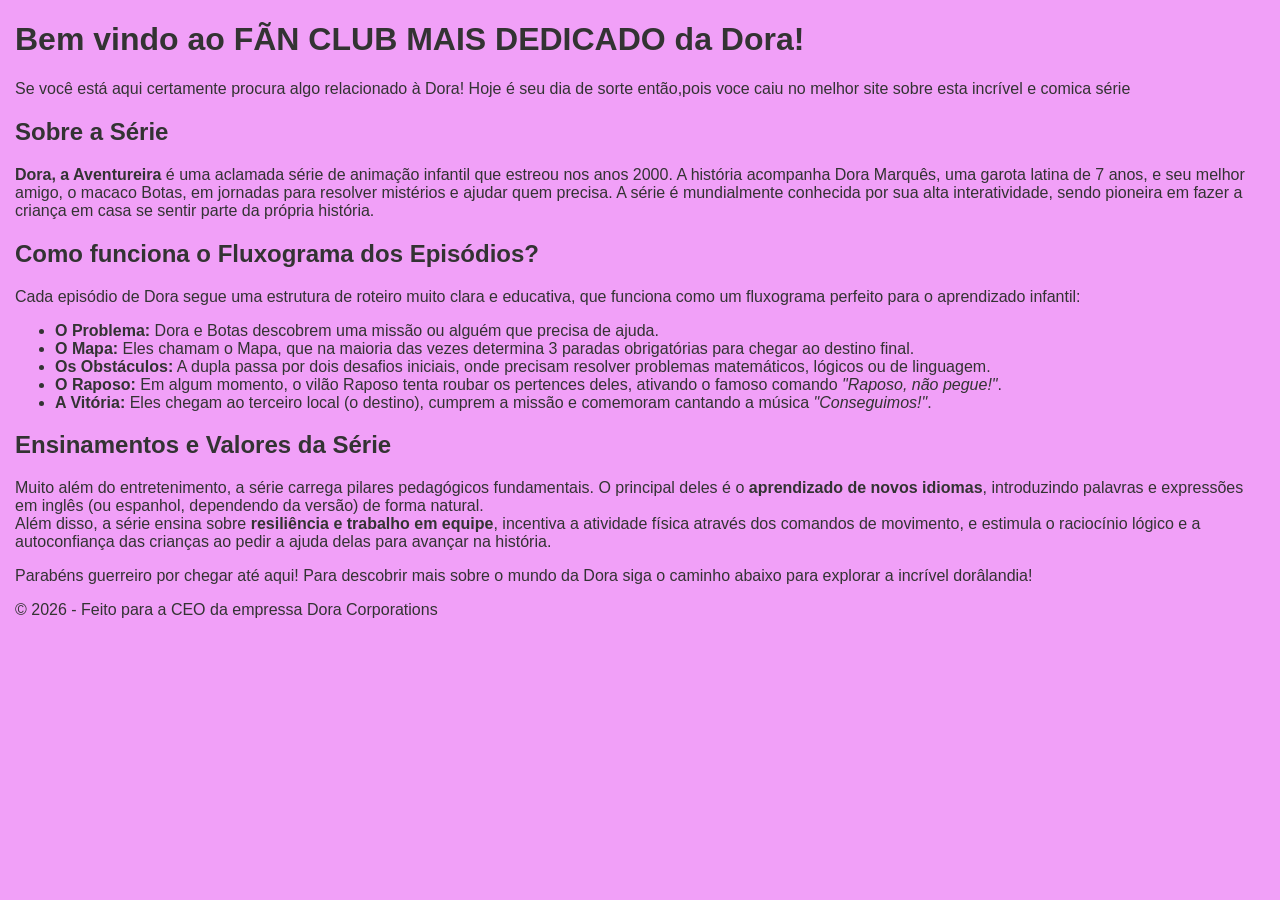
==== Trabalho-dora-aventureira/index.html @ af1080e1 "Update index.html" ====
<!DOCTYPE html>
<html lang="pt-BR">
<head>
  
    <meta charset="UTF-8">
    <meta name="viewport" content="width=device-width, initial-scale=1.0">
    <title>Fandora</title>
   <link rel="icon" type="image" href="imgs/logotipo_dora.png">
  <link rel="stylesheet" href="estilo_rodrigo.css">
</head>
<body>
  <header>
    <h1>Bem vindo ao <strong>FÃN CLUB MAIS DEDICADO</strong> da Dora!</h1>
      <div><p>Se você está aqui certamente procura algo relacionado à Dora! Hoje é seu dia de sorte então,pois voce caiu no melhor site sobre esta incrível e comica série</p></div></header>
  
  <section id="sobre-a-dora">
    <h2>Sobre a Série</h2>
    <p>
        <strong>Dora, a Aventureira</strong> é uma aclamada série de animação infantil que estreou nos anos 2000. 
        A história acompanha Dora Marquês, uma garota latina de 7 anos, e seu melhor amigo, o macaco Botas, em jornadas para resolver mistérios e ajudar quem precisa. 
        A série é mundialmente conhecida por sua alta interatividade, sendo pioneira em fazer a criança em casa se sentir parte da própria história.
    </p>

    <h2>Como funciona o Fluxograma dos Episódios?</h2>
    <p>
        Cada episódio de Dora segue uma estrutura de roteiro muito clara e educativa, que funciona como um fluxograma perfeito para o aprendizado infantil:
    </p>
    <ul>
        <li><strong>O Problema:</strong> Dora e Botas descobrem uma missão ou alguém que precisa de ajuda.</li>
        <li><strong>O Mapa:</strong> Eles chamam o Mapa, que na maioria das vezes determina 3 paradas obrigatórias para chegar ao destino final.</li>
        <li><strong>Os Obstáculos:</strong> A dupla passa por dois desafios iniciais, onde precisam resolver problemas matemáticos, lógicos ou de linguagem.</li>
        <li><strong>O Raposo:</strong> Em algum momento, o vilão Raposo tenta roubar os pertences deles, ativando o famoso comando <em>"Raposo, não pegue!"</em>.</li>
        <li><strong>A Vitória:</strong> Eles chegam ao terceiro local (o destino), cumprem a missão e comemoram cantando a música <em>"Conseguimos!"</em>.</li>
    </ul>

    <h2>Ensinamentos e Valores da Série</h2>
    <p>
        Muito além do entretenimento, a série carrega pilares pedagógicos fundamentais. O principal deles é o <strong>aprendizado de novos idiomas</strong>, introduzindo palavras e expressões em inglês (ou espanhol, dependendo da versão) de forma natural.<br>
      Além disso, a série ensina sobre <strong>resiliência e trabalho em equipe</strong>, incentiva a atividade física através dos comandos de movimento, e estimula o raciocínio lógico e a autoconfiança das crianças ao pedir a ajuda delas para avançar na história.
    </p>
</section> <section id="mapa_e_links">
        <p> Parabéns guerreiro por chegar até aqui! Para descobrir mais sobre o mundo da Dora siga o caminho abaixo para explorar a incrível dorâlandia! </p>
  <!-- imagem de um caminho q conecta diretamente aos links interativos q levam o leitor à outra pagina-->
</section>
  <footer class="footer">
            <p>&copy; 2026 - Feito para a CEO da empressa Dora Corporations</p>
        </footer>
</body>
</html>

</body>
</html>
---- Trabalho-dora-aventureira/estilo_rodrigo.css ----
body {

    min-height: 100px;
    margin: 15px;
    background-attachment: fixed; 
    background-color: #ee8af7cf;
    font-family: sans-serif;
    color: #333; 
    font-family: 'Quicksand', sans-serif;
}
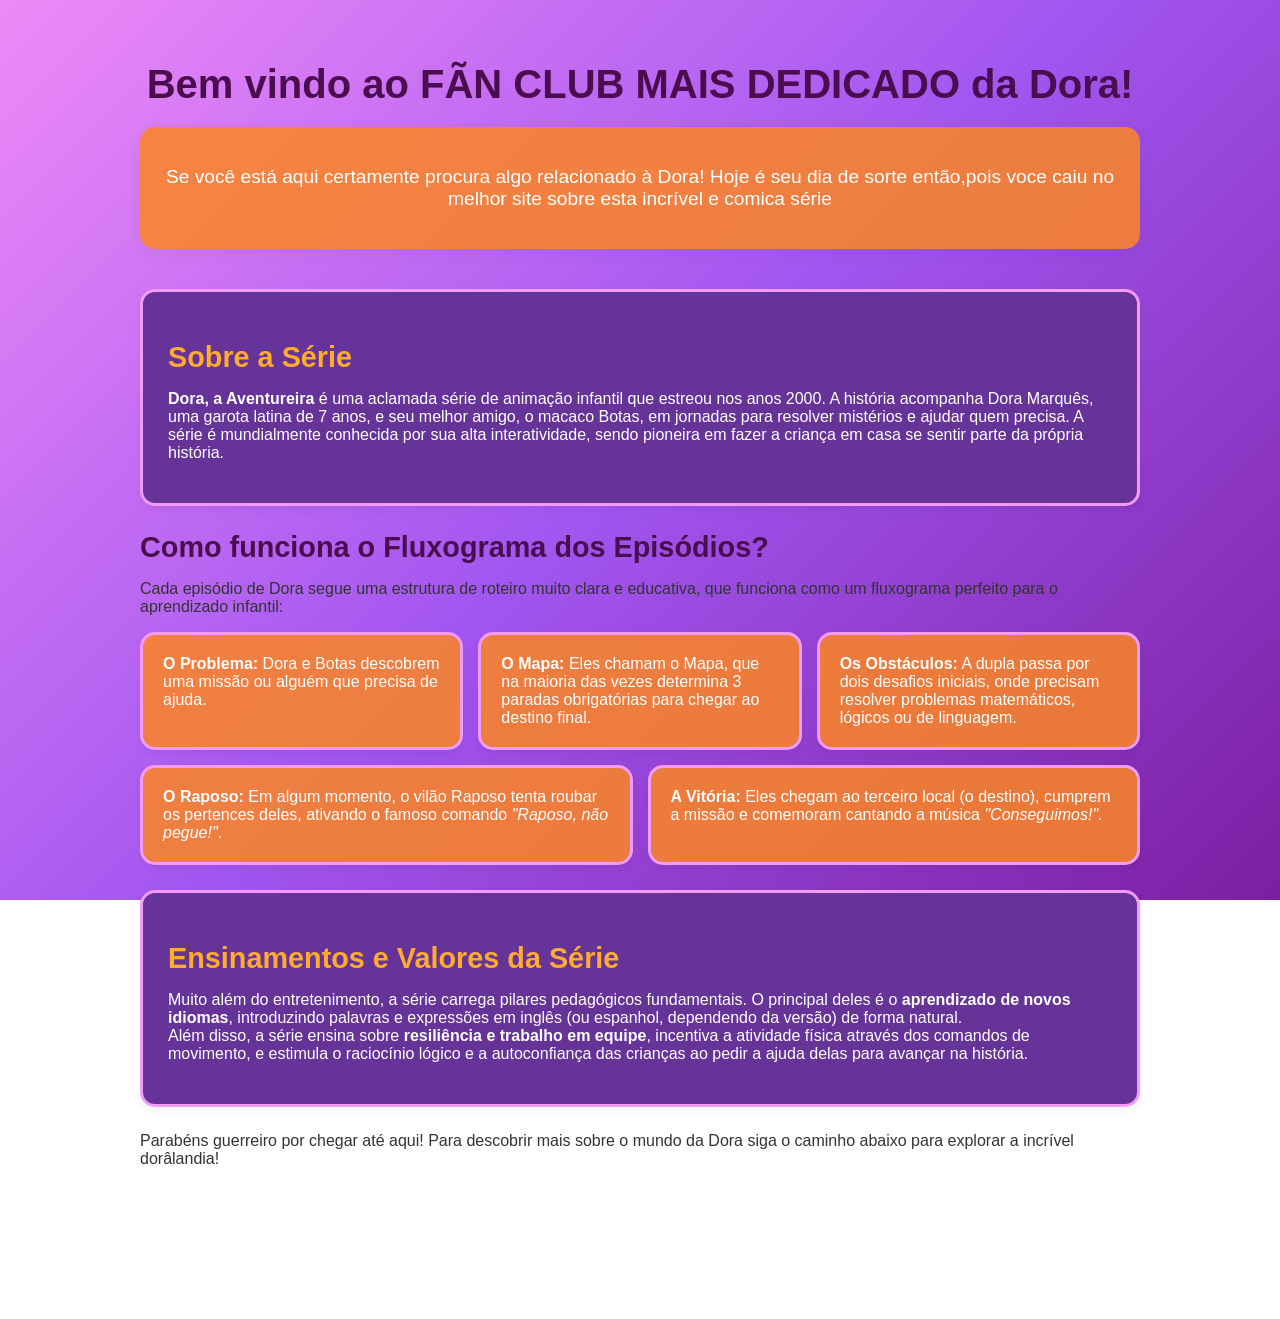
==== commit df86e6d1: "Update index.html" ====
--- a/Trabalho-dora-aventureira/index.html
+++ b/Trabalho-dora-aventureira/index.html
@@ -5,10 +5,15 @@
     <meta charset="UTF-8">
     <meta name="viewport" content="width=device-width, initial-scale=1.0">
     <title>Fandora</title>
-   <link rel="icon" type="image" href="imgs/logotipo_dora.png">
-  <link rel="stylesheet" href="estilo_rodrigo.css">
+    <link rel="icon" type="image" href="imgs/logotipo_dora.png">
+    <link rel="stylesheet" href="style.css">
+    <link rel="stylesheet" href="index.css">
+  
 </head>
+  
 <body>
+  
+   <div class="content">
   <header>
     <h1>Bem vindo ao <strong>FÃN CLUB MAIS DEDICADO</strong> da Dora!</h1>
       <div><p>Se você está aqui certamente procura algo relacionado à Dora! Hoje é seu dia de sorte então,pois voce caiu no melhor site sobre esta incrível e comica série</p></div></header>
@@ -19,8 +24,8 @@
         <strong>Dora, a Aventureira</strong> é uma aclamada série de animação infantil que estreou nos anos 2000. 
         A história acompanha Dora Marquês, uma garota latina de 7 anos, e seu melhor amigo, o macaco Botas, em jornadas para resolver mistérios e ajudar quem precisa. 
         A série é mundialmente conhecida por sua alta interatividade, sendo pioneira em fazer a criança em casa se sentir parte da própria história.
-    </p>
-
+    </p></section>
+      <section id="fluxograma">
     <h2>Como funciona o Fluxograma dos Episódios?</h2>
     <p>
         Cada episódio de Dora segue uma estrutura de roteiro muito clara e educativa, que funciona como um fluxograma perfeito para o aprendizado infantil:
@@ -31,22 +36,26 @@
         <li><strong>Os Obstáculos:</strong> A dupla passa por dois desafios iniciais, onde precisam resolver problemas matemáticos, lógicos ou de linguagem.</li>
         <li><strong>O Raposo:</strong> Em algum momento, o vilão Raposo tenta roubar os pertences deles, ativando o famoso comando <em>"Raposo, não pegue!"</em>.</li>
         <li><strong>A Vitória:</strong> Eles chegam ao terceiro local (o destino), cumprem a missão e comemoram cantando a música <em>"Conseguimos!"</em>.</li>
-    </ul>
-
+    </ul></section>
+      <section id="Ensinamentos">
     <h2>Ensinamentos e Valores da Série</h2>
     <p>
         Muito além do entretenimento, a série carrega pilares pedagógicos fundamentais. O principal deles é o <strong>aprendizado de novos idiomas</strong>, introduzindo palavras e expressões em inglês (ou espanhol, dependendo da versão) de forma natural.<br>
       Além disso, a série ensina sobre <strong>resiliência e trabalho em equipe</strong>, incentiva a atividade física através dos comandos de movimento, e estimula o raciocínio lógico e a autoconfiança das crianças ao pedir a ajuda delas para avançar na história.
     </p>
-</section> <section id="mapa_e_links">
+</section> 
+  <section id="mapa_e_links">
         <p> Parabéns guerreiro por chegar até aqui! Para descobrir mais sobre o mundo da Dora siga o caminho abaixo para explorar a incrível dorâlandia! </p>
   <!-- imagem de um caminho q conecta diretamente aos links interativos q levam o leitor à outra pagina-->
 </section>
+     </div>
   <footer class="footer">
             <p>&copy; 2026 - Feito para a CEO da empressa Dora Corporations</p>
         </footer>
 </body>
+  
 </html>
 
 </body>
+
 </html>
--- a/Trabalho-dora-aventureira/style.css
+++ b/Trabalho-dora-aventureira/style.css
@@ -0,0 +1,42 @@
+body {
+
+    min-height: 100px;
+    margin: 15px;
+    background-attachment: fixed; 
+    font-family: sans-serif;
+    color: #333; 
+    font-family: 'Quicksand', sans-serif;
+    background-image: linear-gradient(135deg, #ee8af7 0%, #a256f0 50%, #7b1fa2 100%);
+}
+
+header h1 {
+    font-size: 2.5rem;
+    color: #4a0e4e;     
+    text-align: center;
+    margin-bottom: 20px;
+}
+
+h2 {
+    font-size: 1.8rem;
+    color: #ffab2d;     
+    margin-bottom: 15px;
+}
+
+footer {
+
+  color: white;
+  padding: 25px;
+  text-align: center;
+}
+header div {
+    background-color: rgba(252, 133, 35, 0.85); 
+    padding: 20px;
+    border-radius: 15px;
+    text-align: center;
+    font-size: 1.2rem;
+    margin-bottom: 40px;
+    box-shadow: 0 4px 15px rgba(0, 0, 0, 0.05);
+    font-family: sans-serif;
+    color: white; 
+    font-family: 'Quicksand', sans-serif;
+}
--- a/Trabalho-dora-aventureira/index.css
+++ b/Trabalho-dora-aventureira/index.css
@@ -0,0 +1,65 @@
+.content {
+  flex: 1;
+    max-width: 1000px;  
+    margin: 0 auto;     
+    padding: 20px;
+}
+
+#sobre-a-dora {
+    background-color: rebeccapurple; 
+    padding: 25px;            
+
+    border: 3px solid #f29bfa;    
+    border-radius: 15px;         
+    
+    box-shadow: 0 4px 10px rgba(0, 0, 0, 0.05); 
+    margin-bottom: 25px;
+    
+    font-family: sans-serif;
+    color: white; 
+    font-family: 'Quicksand', sans-serif;
+}
+
+
+
+#fluxograma ul {
+    display: flex;
+    flex-wrap: wrap;       
+    gap: 15px;            
+    padding: 0;
+    list-style: none;      
+}
+
+#fluxograma li {
+    flex: 1;               
+    min-width: 200px;      
+    background-color: rgba(252, 133, 35, 0.85);
+    padding: 20px;
+    border: 3px solid #f29bfa;
+    border-radius: 15px;
+    box-shadow: 0 4px 10px rgba(0, 0, 0, 0.05);
+    transition: transform 0.2s ease, box-shadow 0.2s ease;
+    font-family: sans-serif;
+    color: white; 
+    font-family: 'Quicksand', sans-serif;
+}
+#fluxograma h2 {
+    color: #4a0e4e; 
+}
+
+#fluxograma li:hover {
+    transform: translateY(-5px);
+    box-shadow: 0 6px 15px rgba(0, 0, 0, 0.1);
+}
+#Ensinamentos {
+    background-color: rebeccapurple; 
+    padding: 25px;            
+    border: 3px solid #f29bfa;    
+    border-radius: 15px;         
+    box-shadow: 0 4px 10px rgba(0, 0, 0, 0.05); 
+    margin-bottom: 25px;
+    margin-top: 25px; 
+    font-family: sans-serif;
+    color: white; 
+    font-family: 'Quicksand', sans-serif;
+}
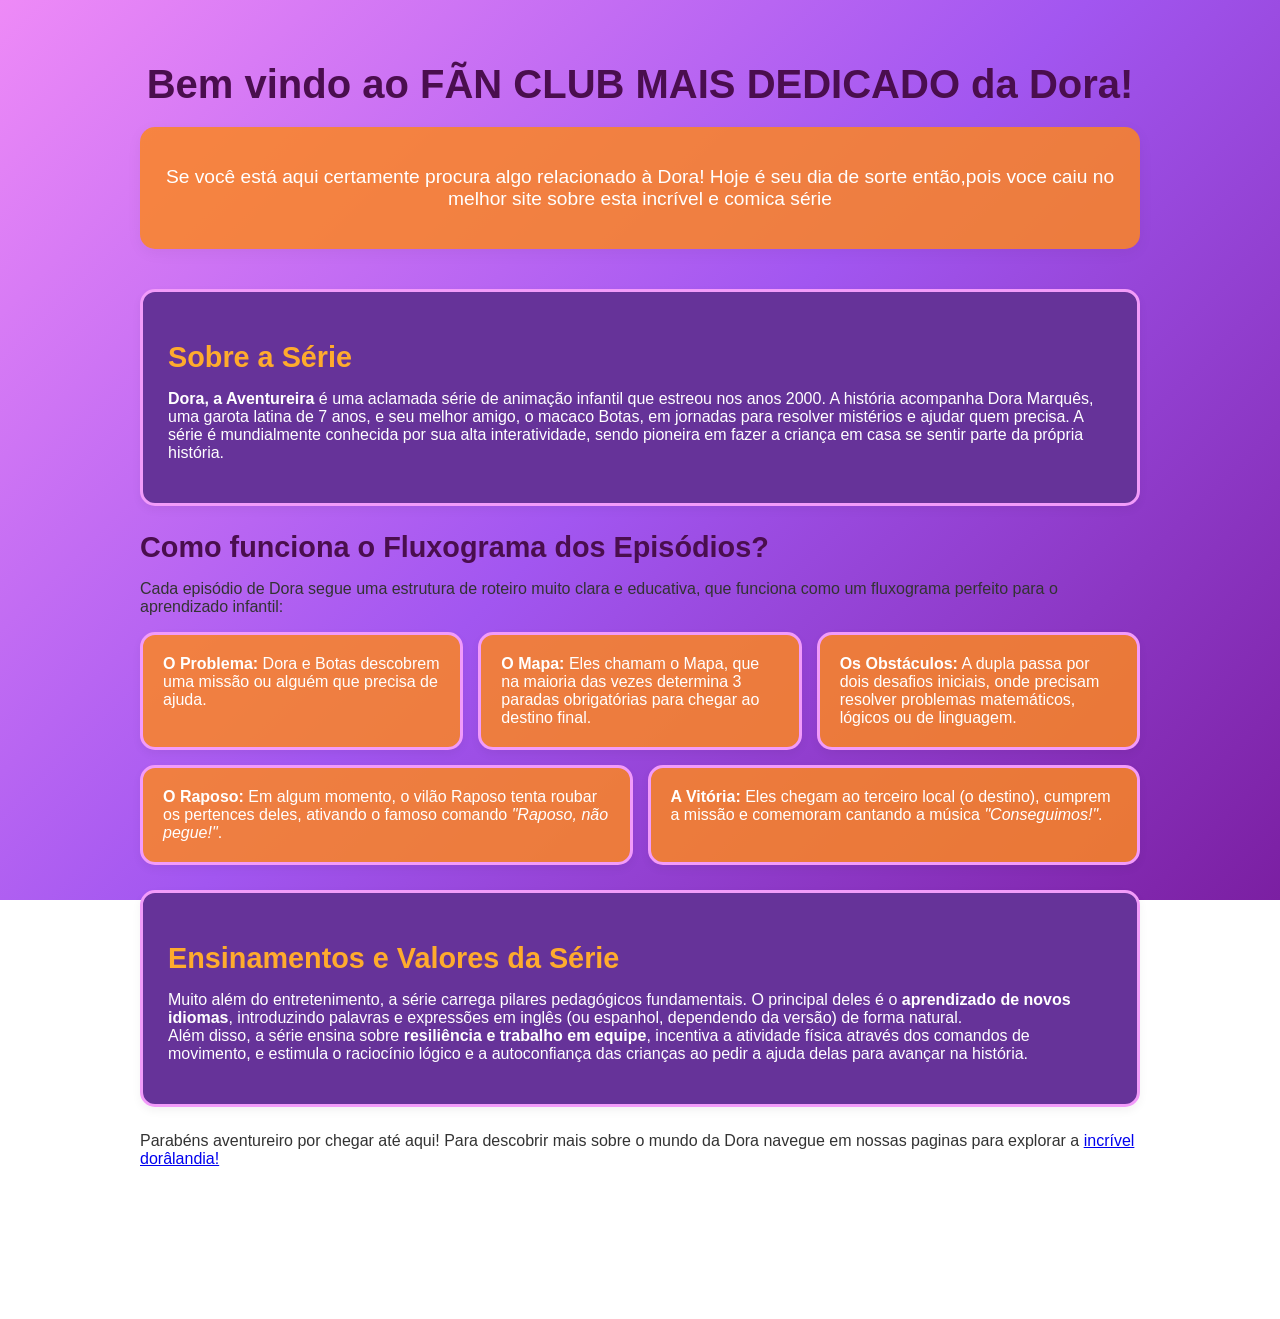
==== commit 960e21ce: "Update index.html" ====
--- a/Trabalho-dora-aventureira/index.html
+++ b/Trabalho-dora-aventureira/index.html
@@ -45,8 +45,9 @@
     </p>
 </section> 
   <section id="mapa_e_links">
-        <p> Parabéns guerreiro por chegar até aqui! Para descobrir mais sobre o mundo da Dora siga o caminho abaixo para explorar a incrível dorâlandia! </p>
-  <!-- imagem de um caminho q conecta diretamente aos links interativos q levam o leitor à outra pagina-->
+<p> Parabéns aventureiro por chegar até aqui! Para descobrir mais sobre o mundo da Dora navegue em nossas paginas para explorar a <a href="h1" >incrível dorâlandia!</a> </p>
+  <!-- volta para o inicio com o menu-->
+  
 </section>
      </div>
   <footer class="footer">
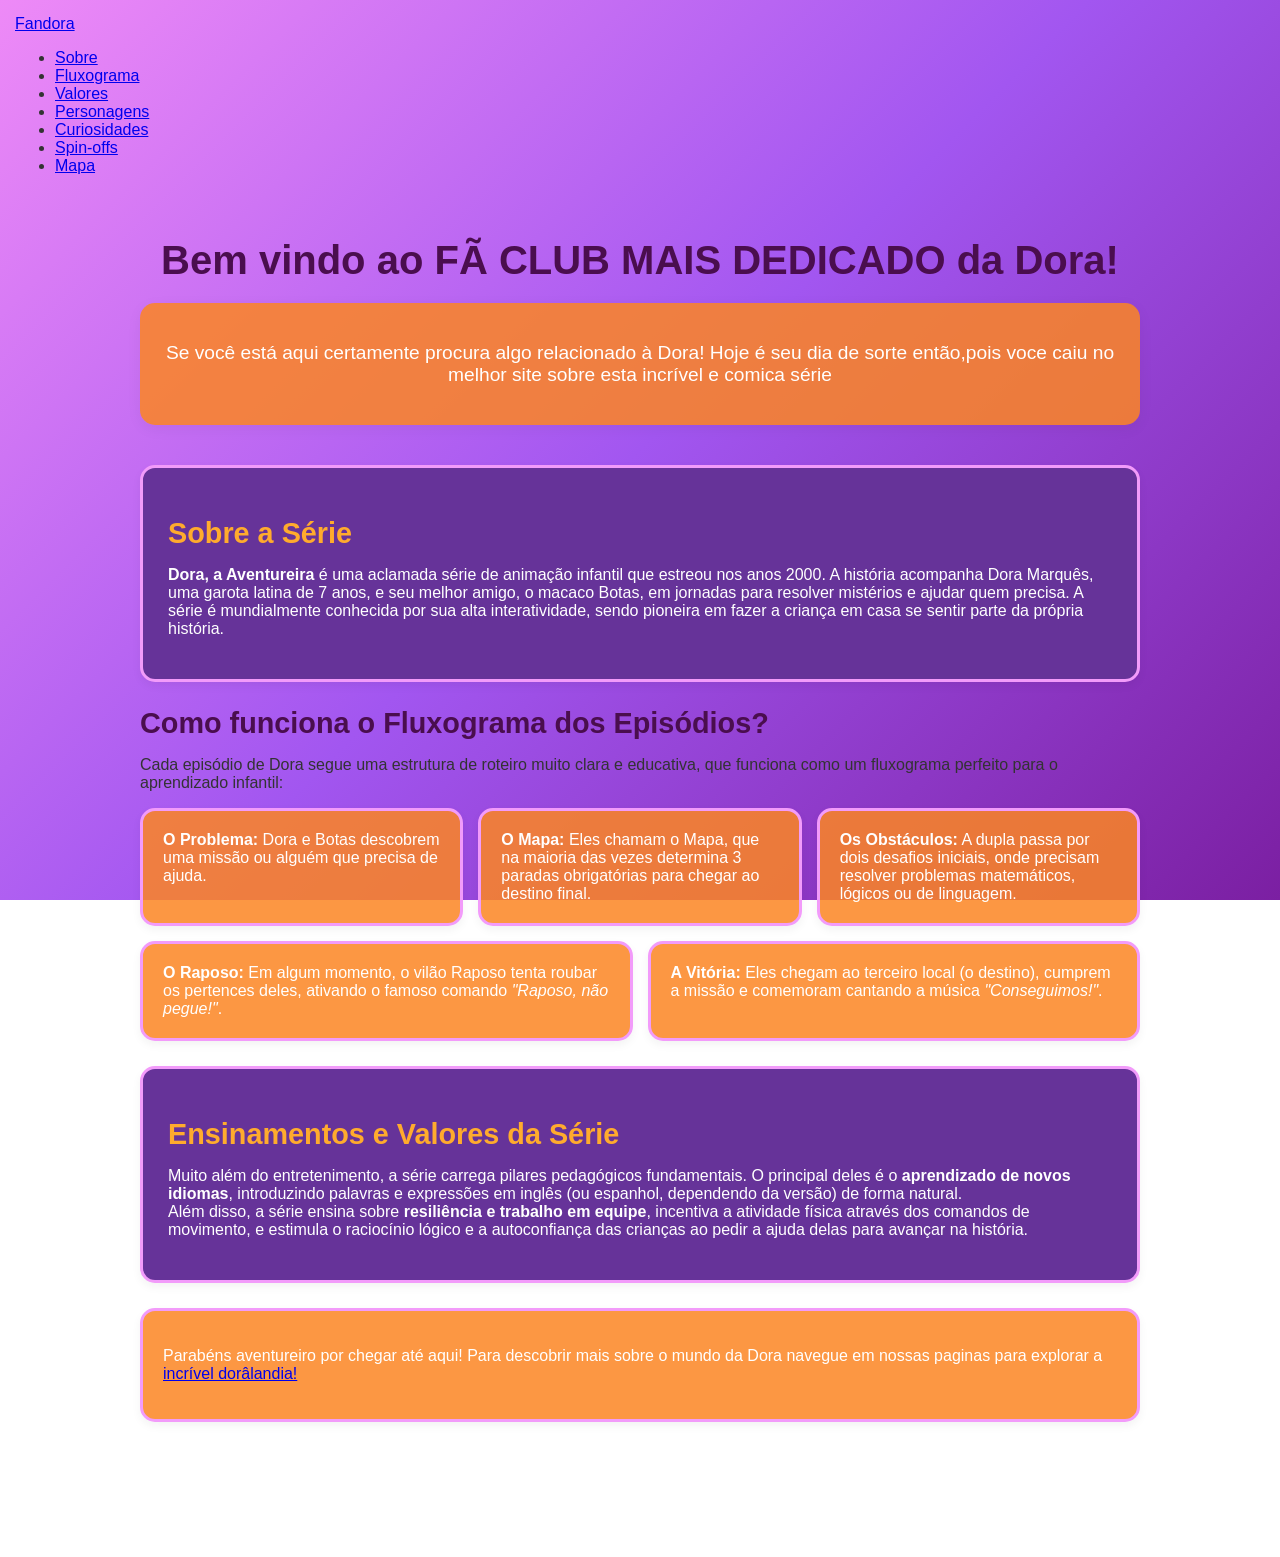
==== commit 64945370: "Update index.html" ====
--- a/Trabalho-dora-aventureira/index.html
+++ b/Trabalho-dora-aventureira/index.html
@@ -12,12 +12,29 @@
 </head>
   
 <body>
-  
+  <!--  menu de navegação-->
+  <nav class="navbar">
+        <div class="nav-container">
+            <a href="#" class="nav-logo">Fandora</a>
+            <ul class="nav-links">
+                <li><a href="#sobre-a-dora">Sobre</a></li>
+                <li><a href="#fluxograma">Fluxograma</a></li>
+                <li><a href="#Ensinamentos">Valores</a></li>
+                <li><a href="personagens.html">Personagens</a></li>
+                <li><a href="curiosidades.html">Curiosidades</a></li>
+                <li><a href="spinoff.html">Spin-offs</a></li>
+                 <li><a href="mapa.html">Mapa</a></li>
+            </ul>
+        </div>
+    </nav>
+  <!-- Introd ao leitor-->
    <div class="content">
   <header>
-    <h1>Bem vindo ao <strong>FÃN CLUB MAIS DEDICADO</strong> da Dora!</h1>
+    <h1>Bem vindo ao <strong>FÃ CLUB MAIS DEDICADO</strong> da Dora!</h1>
       <div><p>Se você está aqui certamente procura algo relacionado à Dora! Hoje é seu dia de sorte então,pois voce caiu no melhor site sobre esta incrível e comica série</p></div></header>
-  
+       <!-- Fim da introd-->
+     
+    <!-- Conteúdo1 -->
   <section id="sobre-a-dora">
     <h2>Sobre a Série</h2>
     <p>
@@ -25,6 +42,9 @@
         A história acompanha Dora Marquês, uma garota latina de 7 anos, e seu melhor amigo, o macaco Botas, em jornadas para resolver mistérios e ajudar quem precisa. 
         A série é mundialmente conhecida por sua alta interatividade, sendo pioneira em fazer a criança em casa se sentir parte da própria história.
     </p></section>
+       <!-- Fim do Conteúdo1 -->
+
+     <!-- Conteúdo2 -->
       <section id="fluxograma">
     <h2>Como funciona o Fluxograma dos Episódios?</h2>
     <p>
@@ -36,7 +56,11 @@
         <li><strong>Os Obstáculos:</strong> A dupla passa por dois desafios iniciais, onde precisam resolver problemas matemáticos, lógicos ou de linguagem.</li>
         <li><strong>O Raposo:</strong> Em algum momento, o vilão Raposo tenta roubar os pertences deles, ativando o famoso comando <em>"Raposo, não pegue!"</em>.</li>
         <li><strong>A Vitória:</strong> Eles chegam ao terceiro local (o destino), cumprem a missão e comemoram cantando a música <em>"Conseguimos!"</em>.</li>
-    </ul></section>
+    </ul>
+    </section>
+     <!-- Fim do Conteúdo2 -->
+     
+     <!--Conteúdo3 -->
       <section id="Ensinamentos">
     <h2>Ensinamentos e Valores da Série</h2>
     <p>
@@ -44,19 +68,17 @@
       Além disso, a série ensina sobre <strong>resiliência e trabalho em equipe</strong>, incentiva a atividade física através dos comandos de movimento, e estimula o raciocínio lógico e a autoconfiança das crianças ao pedir a ajuda delas para avançar na história.
     </p>
 </section> 
+     <!-- Fim do Conteúdo3 -->
+     
   <section id="mapa_e_links">
-<p> Parabéns aventureiro por chegar até aqui! Para descobrir mais sobre o mundo da Dora navegue em nossas paginas para explorar a <a href="h1" >incrível dorâlandia!</a> </p>
+<p> Parabéns aventureiro por chegar até aqui! Para descobrir mais sobre o mundo da Dora navegue em nossas paginas para explorar a <a href="#" >incrível dorâlandia!</a> </p>
   <!-- volta para o inicio com o menu-->
-  
 </section>
      </div>
+
+  <!-- Footer -->
   <footer class="footer">
             <p>&copy; 2026 - Feito para a CEO da empressa Dora Corporations</p>
         </footer>
 </body>
-  
 </html>
-
-</body>
-
-</html>
--- a/Trabalho-dora-aventureira/style.css
+++ b/Trabalho-dora-aventureira/style.css
@@ -1,3 +1,7 @@
+html {
+  scroll-behavior: smooth;
+}
+
 body {
 
     min-height: 100px;
--- a/Trabalho-dora-aventureira/index.css
+++ b/Trabalho-dora-aventureira/index.css
@@ -63,3 +63,17 @@
     color: white; 
     font-family: 'Quicksand', sans-serif;
 }
+
+#mapa_e_links{
+flex: 1;               
+    min-width: 200px;      
+    background-color: rgba(252, 133, 35, 0.85);
+    padding: 20px;
+    border: 3px solid #f29bfa;
+    border-radius: 15px;
+    box-shadow: 0 4px 10px rgba(0, 0, 0, 0.05);
+    transition: transform 0.2s ease, box-shadow 0.2s ease;
+    font-family: sans-serif;
+    color: white; 
+    font-family: 'Quicksand', sans-serif;
+}
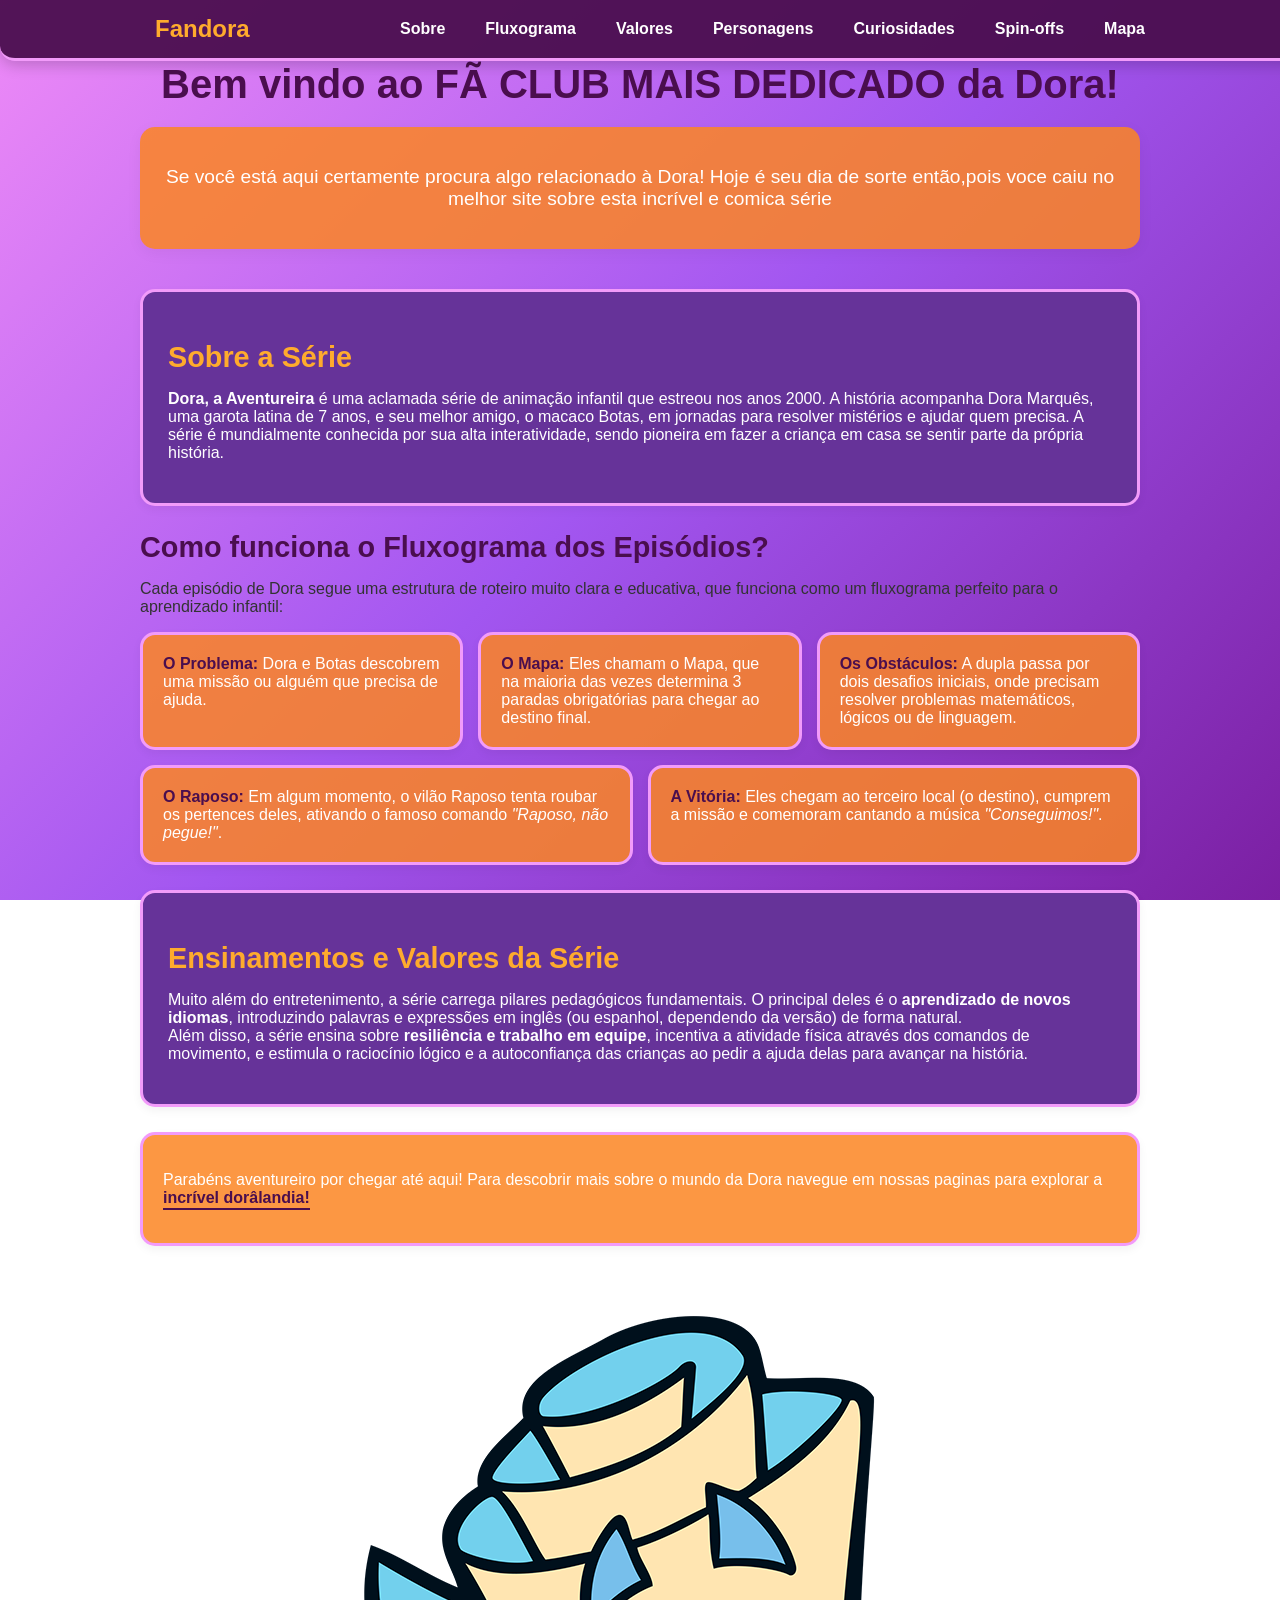
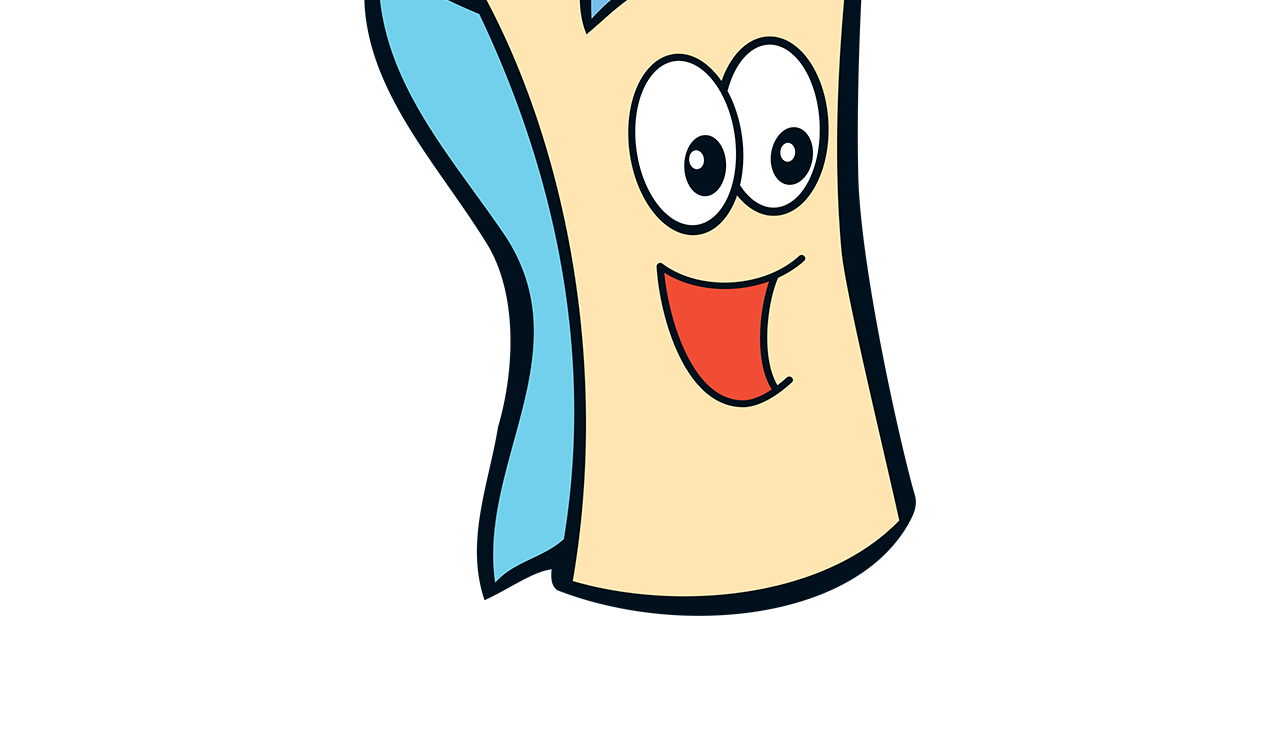
==== commit 49178f5e: "Add hidden map image with alert on click Added an Easter egg image that triggers an alert when click" ====
--- a/Trabalho-dora-aventureira/index.html
+++ b/Trabalho-dora-aventureira/index.html
@@ -78,6 +78,7 @@
 
   <!-- Footer -->
   <footer class="footer">
+    <img src="imgs/mapa-da-dora.png" alt="Mapa Oculto" class="mapa-easter-egg" onclick="alert('Parabéns aventureiro! Você encontrou o Mapa!')">
             <p>&copy; 2026 - Feito para a CEO da empressa Dora Corporations</p>
         </footer>
 </body>
--- a/Trabalho-dora-aventureira/style.css
+++ b/Trabalho-dora-aventureira/style.css
@@ -44,3 +44,56 @@
     color: white; 
     font-family: 'Quicksand', sans-serif;
 }
+
+/* Configuração da Barra de Navegação */
+.navbar {
+    background-color: rgba(74, 14, 78, 0.95); 
+    position: fixed;
+    top: 0; 
+    left: 0;
+    width: 100%;
+    z-index: 1000;
+    box-shadow: 0 4px 15px rgba(0, 0, 0, 0.2);
+    padding: 15px 15px; 
+    margin: 0px; 
+    border-radius: 0 0 15px 15px; 
+    border-bottom: 3px solid #f29bfa; 
+}
+
+.nav-container {
+    max-width: 1000px;
+    margin: 0 auto;
+    display: flex;
+    justify-content: space-between;
+    align-items: center;
+}
+
+.nav-logo {
+    color: #ffab2d;
+    font-size: 1.5rem;
+    font-weight: bold;
+    text-decoration: none;
+}
+
+.nav-links {
+    list-style: none;
+    display: flex;
+    gap: 20px;
+    margin: 0;
+    padding: 0;
+}
+
+.nav-links a {
+    color: #ffffff;
+    text-decoration: none;
+    font-weight: bold;
+    font-size: 1rem;
+    padding: 5px 10px;
+    border-radius: 8px;
+    transition: all 0.3s ease;
+}
+
+.nav-links a:hover {
+    color: #4a0e4e;
+    background-color: #ffab2d;
+}
--- a/Trabalho-dora-aventureira/index.css
+++ b/Trabalho-dora-aventureira/index.css
@@ -1,38 +1,39 @@
 .content {
-  flex: 1;
-    max-width: 1000px;  
-    margin: 0 auto;     
+    flex: 1;
+    max-width: 1000px;
+    margin: 0 auto;
     padding: 20px;
 }
 
+/* Configuração da introd-sobre a serie */
 #sobre-a-dora {
-    background-color: rebeccapurple; 
-    padding: 25px;            
+    background-color: rebeccapurple;
+    padding: 25px;
 
-    border: 3px solid #f29bfa;    
-    border-radius: 15px;         
-    
-    box-shadow: 0 4px 10px rgba(0, 0, 0, 0.05); 
+    border: 3px solid #f29bfa;
+    border-radius: 15px;
+
+    box-shadow: 0 4px 10px rgba(0, 0, 0, 0.05);
     margin-bottom: 25px;
-    
+
     font-family: sans-serif;
-    color: white; 
+    color: white;
     font-family: 'Quicksand', sans-serif;
 }
 
 
-
+/* Configuração da Barra do fluxograma */
 #fluxograma ul {
     display: flex;
-    flex-wrap: wrap;       
-    gap: 15px;            
+    flex-wrap: wrap;
+    gap: 15px;
     padding: 0;
-    list-style: none;      
+    list-style: none;
 }
 
 #fluxograma li {
-    flex: 1;               
-    min-width: 200px;      
+    flex: 1;
+    min-width: 200px;
     background-color: rgba(252, 133, 35, 0.85);
     padding: 20px;
     border: 3px solid #f29bfa;
@@ -40,33 +41,37 @@
     box-shadow: 0 4px 10px rgba(0, 0, 0, 0.05);
     transition: transform 0.2s ease, box-shadow 0.2s ease;
     font-family: sans-serif;
-    color: white; 
-    font-family: 'Quicksand', sans-serif;
-}
-#fluxograma h2 {
-    color: #4a0e4e; 
-}
-
-#fluxograma li:hover {
-    transform: translateY(-5px);
-    box-shadow: 0 6px 15px rgba(0, 0, 0, 0.1);
-}
-#Ensinamentos {
-    background-color: rebeccapurple; 
-    padding: 25px;            
-    border: 3px solid #f29bfa;    
-    border-radius: 15px;         
-    box-shadow: 0 4px 10px rgba(0, 0, 0, 0.05); 
-    margin-bottom: 25px;
-    margin-top: 25px; 
-    font-family: sans-serif;
-    color: white; 
+    color: white;
     font-family: 'Quicksand', sans-serif;
 }
 
-#mapa_e_links{
-flex: 1;               
-    min-width: 200px;      
+#fluxograma h2 {
+    color: #4a0e4e;
+}
+
+#fluxograma strong {
+    color: #4a0e4e;
+    font-weight: bold;
+    font-size: 1rem;
+}
+/* Configuração dos ensinamentos */
+#Ensinamentos {
+    background-color: rebeccapurple;
+    padding: 25px;
+    border: 3px solid #f29bfa;
+    border-radius: 15px;
+    box-shadow: 0 4px 10px rgba(0, 0, 0, 0.05);
+    margin-bottom: 25px;
+    margin-top: 25px;
+    font-family: sans-serif;
+    color: white;
+    font-family: 'Quicksand', sans-serif;
+}
+
+/* Configuração da pt-final */
+#mapa_e_links {
+    flex: 1;
+    min-width: 200px;
     background-color: rgba(252, 133, 35, 0.85);
     padding: 20px;
     border: 3px solid #f29bfa;
@@ -74,6 +79,48 @@
     box-shadow: 0 4px 10px rgba(0, 0, 0, 0.05);
     transition: transform 0.2s ease, box-shadow 0.2s ease;
     font-family: sans-serif;
-    color: white; 
+    color: white;
     font-family: 'Quicksand', sans-serif;
 }
+
+#mapa_e_links:hover {
+    transform: translateY(-5px);
+    box-shadow: 0 6px 15px rgba(0, 0, 0, 0.1);
+}
+/* Hovers */
+
+#fluxograma li:hover {
+    transform: translateY(-5px);
+    box-shadow: 0 6px 15px rgba(0, 0, 0, 0.1);
+}
+
+#sobre-a-dora:hover {
+    transform: translateY(-5px);
+    box-shadow: 0 6px 15px rgba(0, 0, 0, 0.15);
+}
+
+#Ensinamentos:hover {
+    transform: translateY(-5px);
+    box-shadow: 0 6px 15p
+}
+
+
+#mapa_e_links:hover {
+    transform: translateY(-5px);
+    box-shadow: 0 6px 15px rgba(0, 0, 0, 0.1);
+}
+
+#mapa_e_links a {
+    color: #4a0e4e;
+    font-weight: bold;
+    text-decoration: none;
+    border-bottom: 2px solid #4a0e4e;
+    padding-bottom: 2px;
+    transition: all 0.2s ease;
+}
+
+#mapa_e_links a:hover {
+    color: white;
+    border-bottom-color: #ffffff;
+
+}
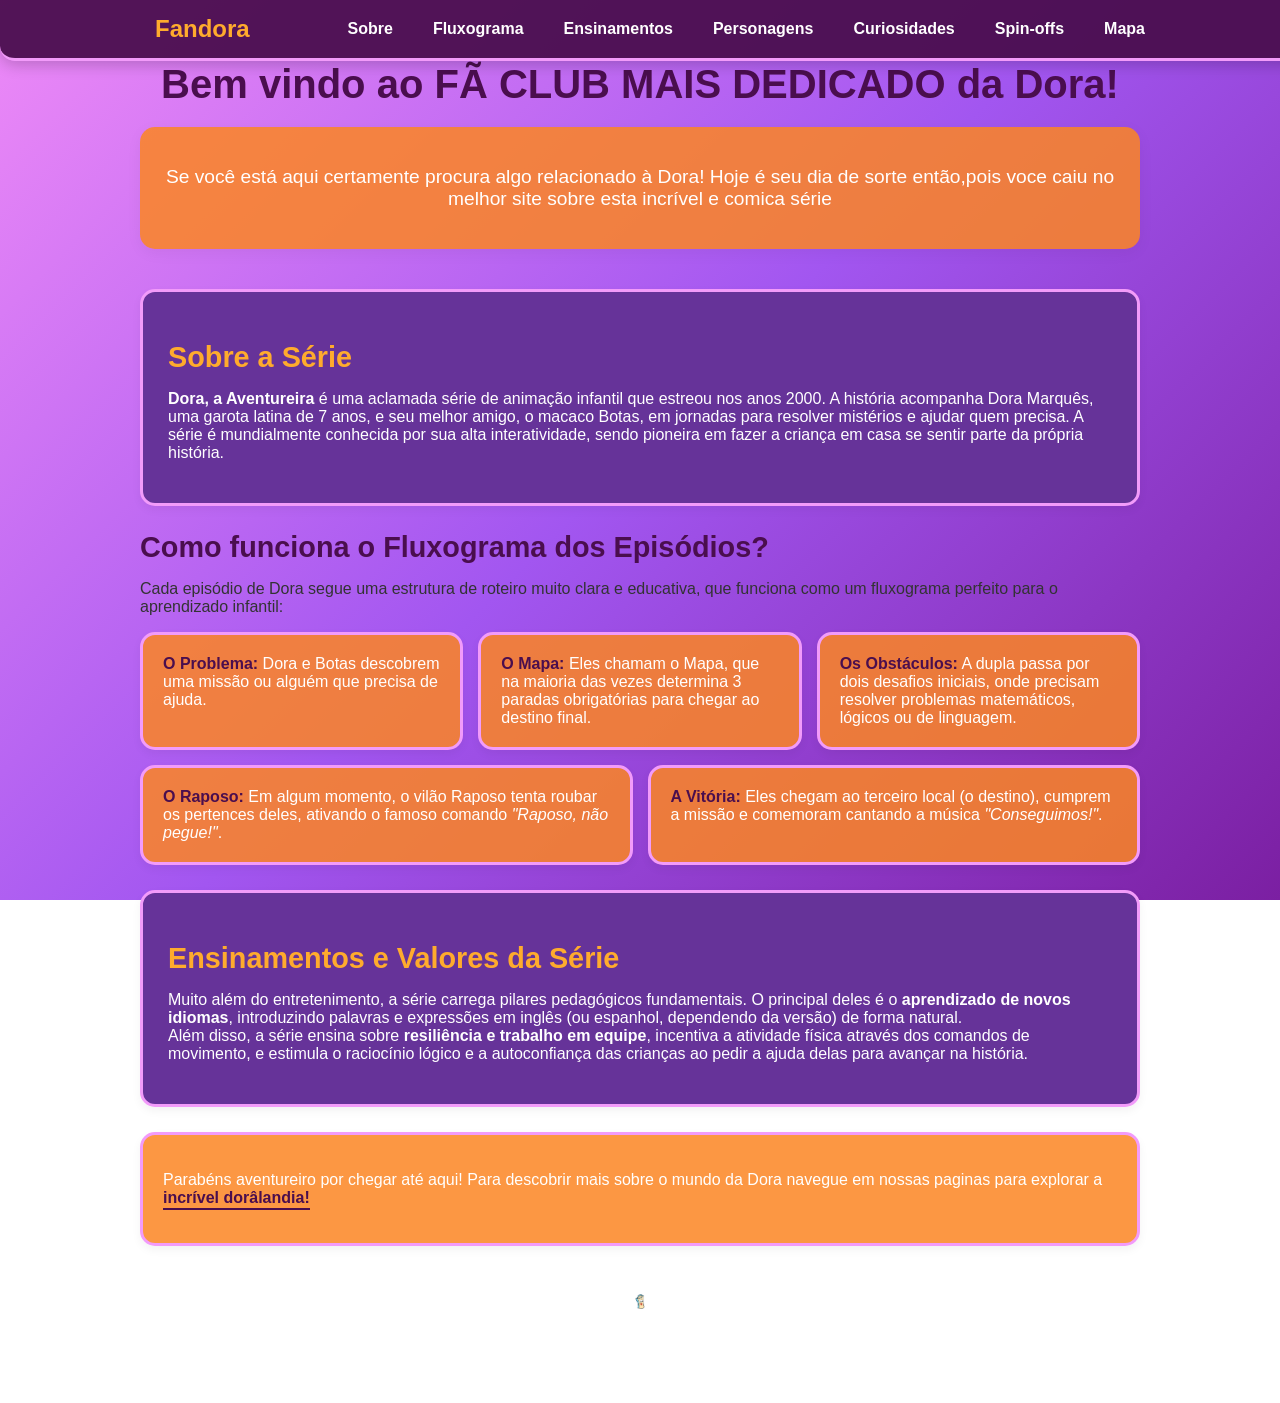
==== commit c3b040e4: "Update index.html" ====
--- a/Trabalho-dora-aventureira/index.html
+++ b/Trabalho-dora-aventureira/index.html
@@ -19,7 +19,7 @@
             <ul class="nav-links">
                 <li><a href="#sobre-a-dora">Sobre</a></li>
                 <li><a href="#fluxograma">Fluxograma</a></li>
-                <li><a href="#Ensinamentos">Valores</a></li>
+                <li><a href="#Ensinamentos">Ensinamentos</a></li>
                 <li><a href="personagens.html">Personagens</a></li>
                 <li><a href="curiosidades.html">Curiosidades</a></li>
                 <li><a href="spinoff.html">Spin-offs</a></li>
--- a/Trabalho-dora-aventureira/index.css
+++ b/Trabalho-dora-aventureira/index.css
@@ -124,3 +124,18 @@
     border-bottom-color: #ffffff;
 
 }
+
+/* Estilização do Easter-Egg  */
+.mapa-easter-egg {
+    width: 10px;
+    height: auto;
+    cursor: pointer;
+    /* Muda o mouse para indicar que dá para clicar */
+    transition: transform 0.2s ease;
+    display: inline-block;
+    margin-top: 3px;
+}
+
+.mapa-easter-egg:hover {
+    transform: scale(1.1) rotate(5deg);
+}
